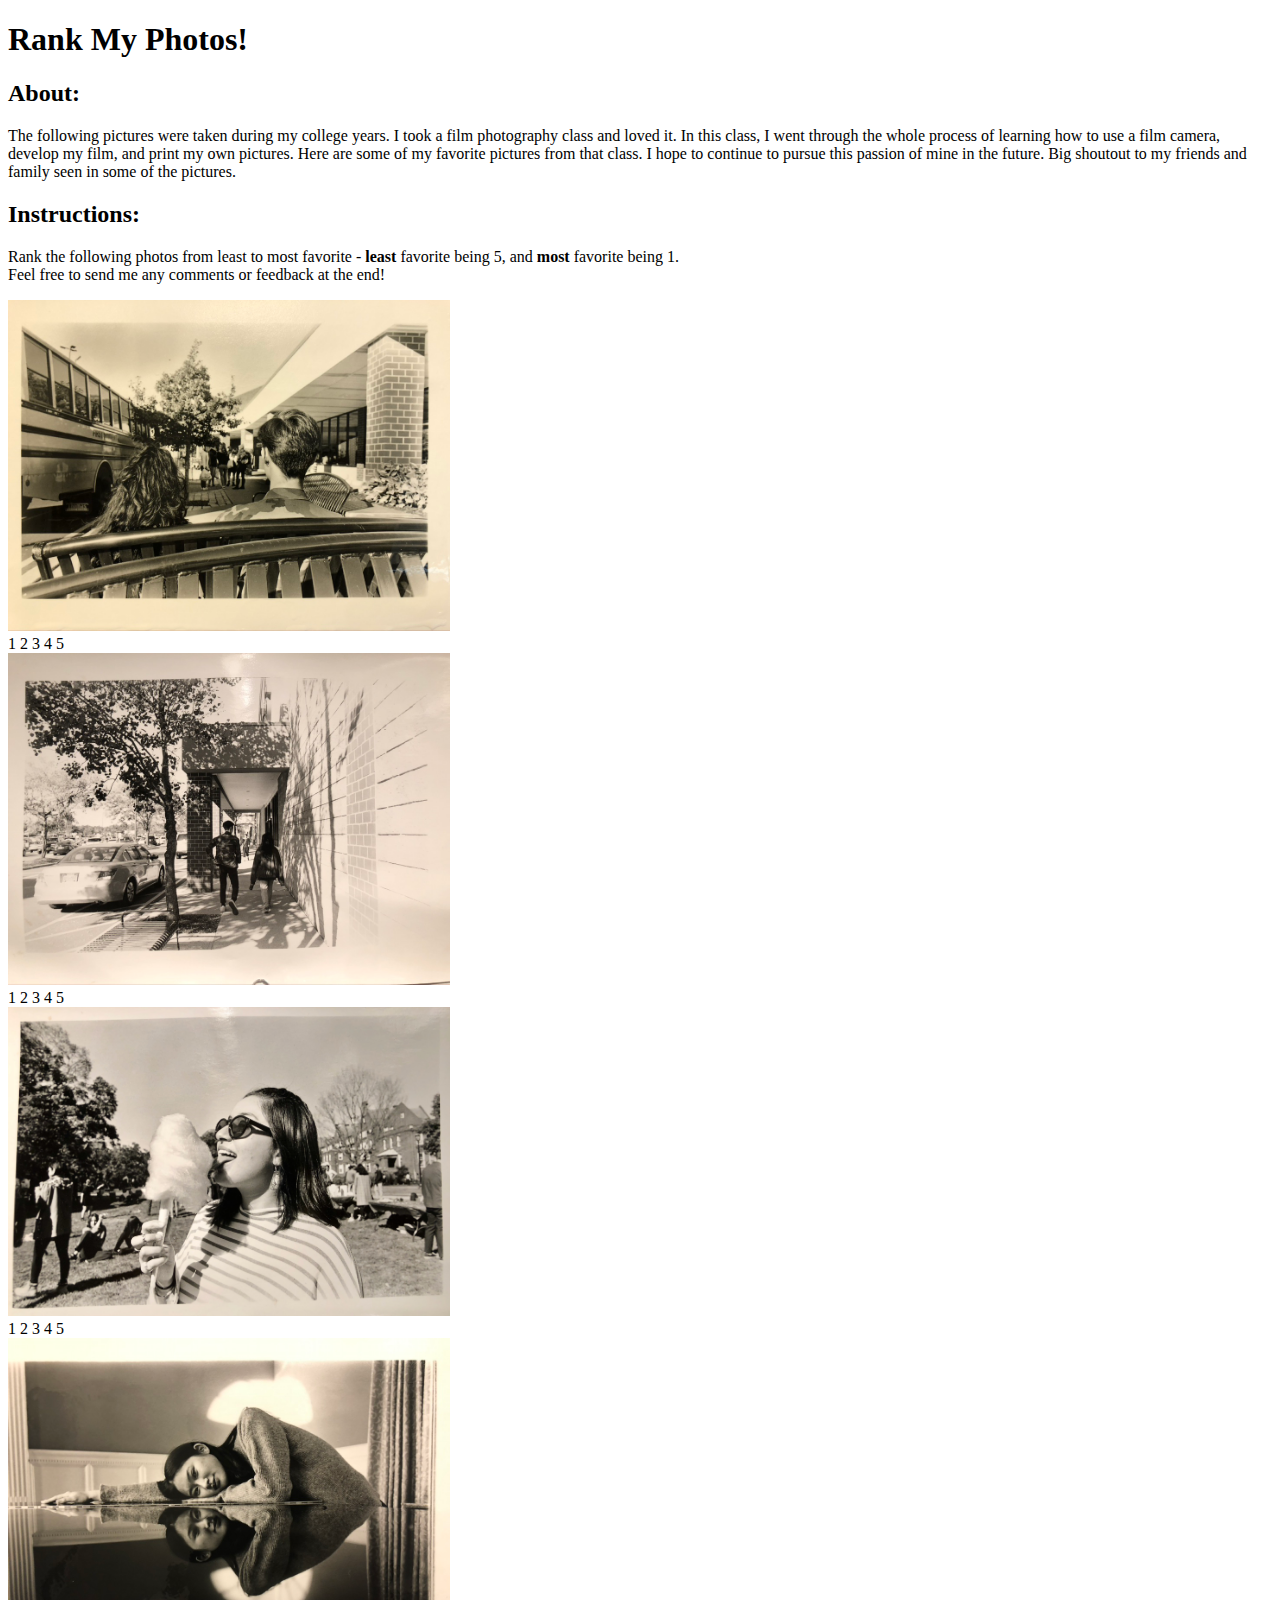
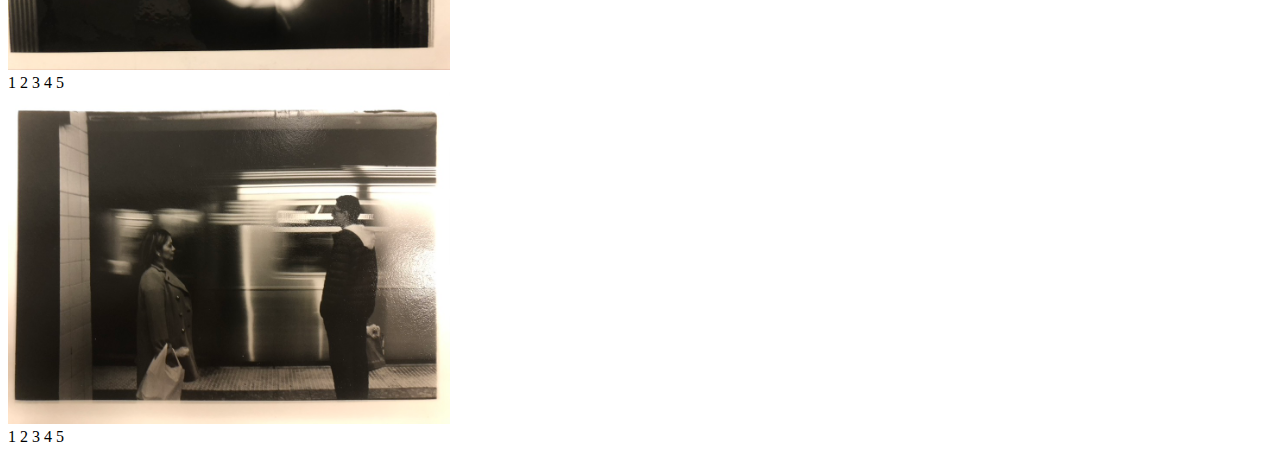
==== index.html @ 5106c971 "added instructions for app and photos that will be used" ====
<!DOCTYPE html>
<html lang="en">
<head>
    <meta charset="UTF-8">
    <meta name="viewport" content="width=device-width, initial-scale=1.0">
    <title>Document</title>
</head>
<body>
    <h1>Rank My Photos!</h1>

    <section>
        <h2>About:</h2>
        <p>
            The following pictures were taken during my college years. I took a film photography class and loved it. In this class, I went through the whole process of learning how to use a film camera, develop my film, and print my own pictures. Here are some of my favorite pictures from that class. I hope to continue to pursue this passion of mine in the future. Big shoutout to my friends and family seen in some of the pictures.
        </p>
    </section>

    <section>
        <h2>Instructions:</h2>
        <p>Rank the following photos from least to most favorite - <b>least</b> favorite being 5, and <b>most</b> favorite being 1.
            <br>
            Feel free to send me any comments or feedback at the end!
        </p>
    </section>

    <section>
        <img src="/images/pic1.jpeg" alt="first picture" height="auto" width="35%">
        <figcaption>1 2 3 4 5</figcaption>
        <img src="/images/pic2.jpeg" alt="second picture" height="auto" width="35%">
        <figcaption>1 2 3 4 5</figcaption>
        <img src="/images/pic3.jpeg" alt="third picture" height="auto" width="35%">
        <figcaption>1 2 3 4 5</figcaption>
        <img src="/images/pic4.jpeg" alt="fourth picture" height="auto" width="35%">
        <figcaption>1 2 3 4 5</figcaption>
        <img src="/images/pic5.jpeg" alt="fifth picture" height="auto" width="35%">
        <figcaption>1 2 3 4 5</figcaption>

        <!--**: This picture creates a height difference-->
        <!-- <img src="/images/pic6.jpeg" alt="sixth picture" height="auto" width="35%"> -->
    </section>
</body>
</html>
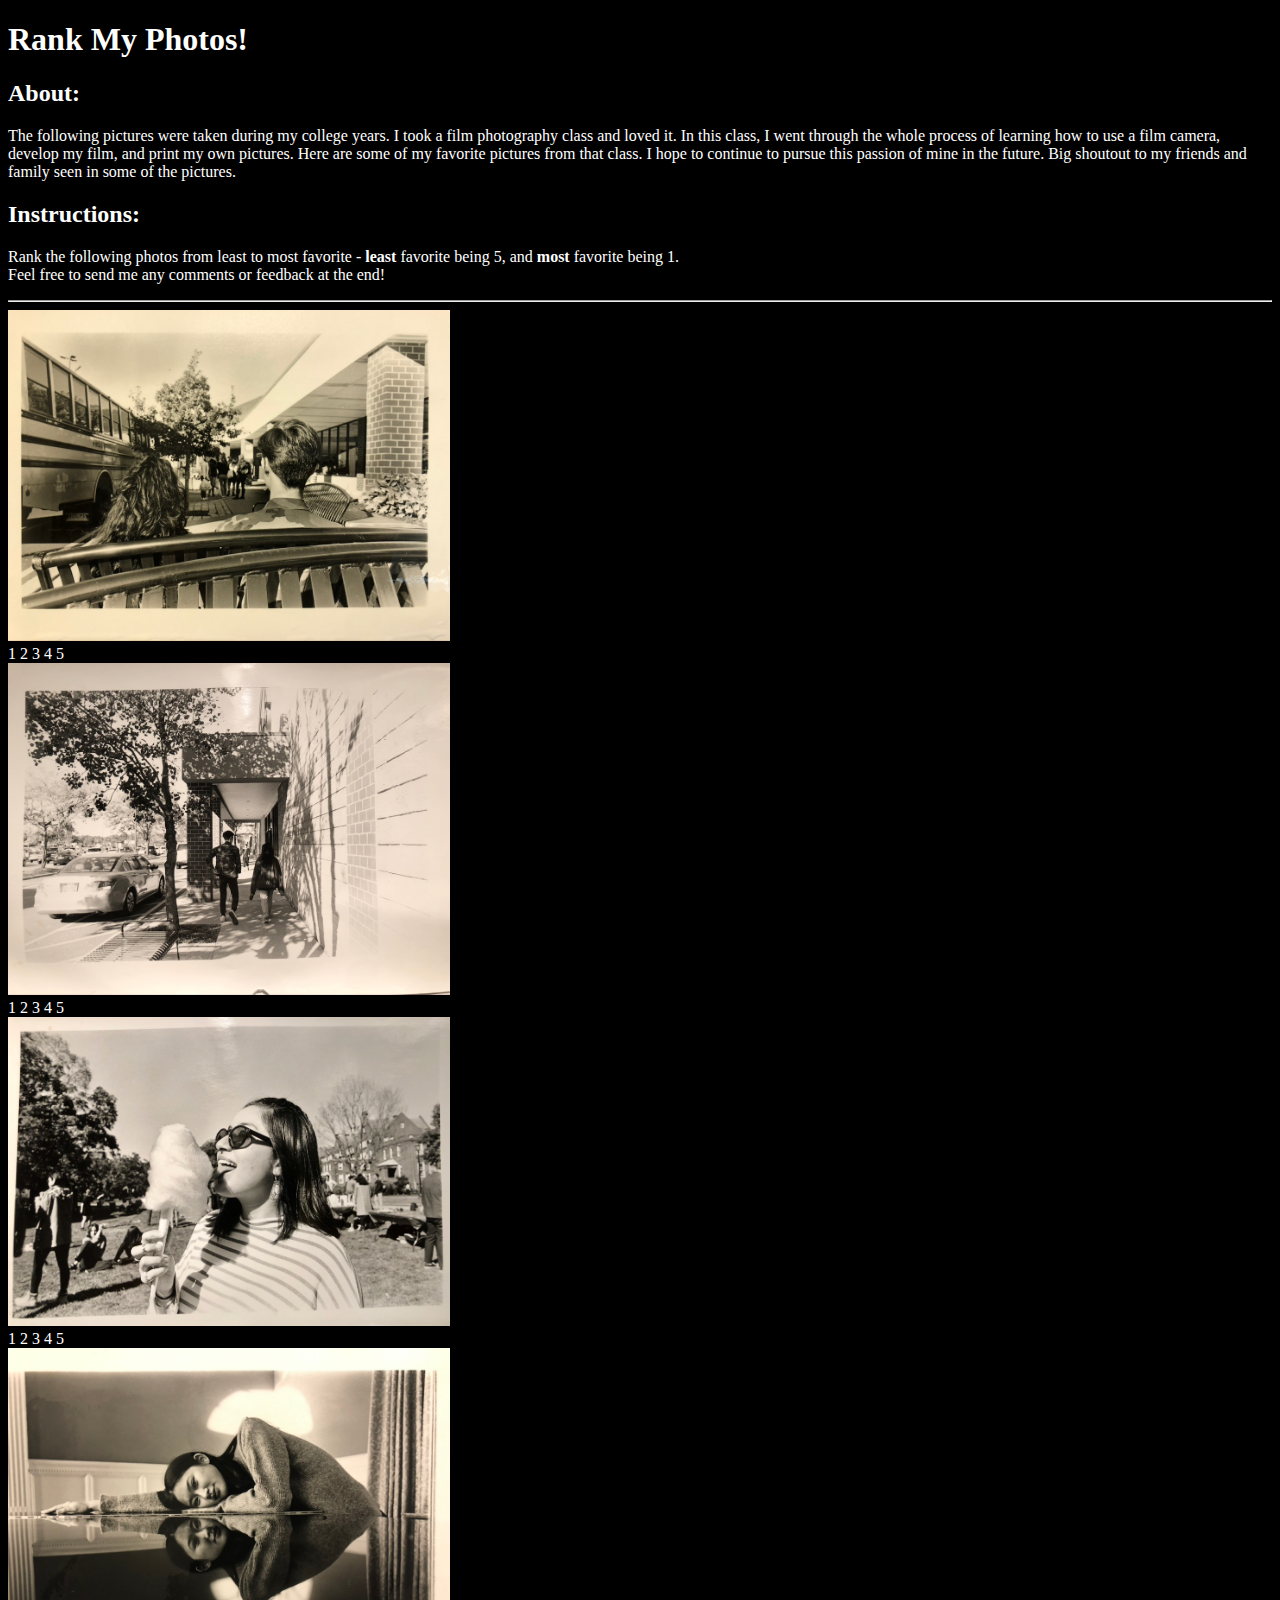
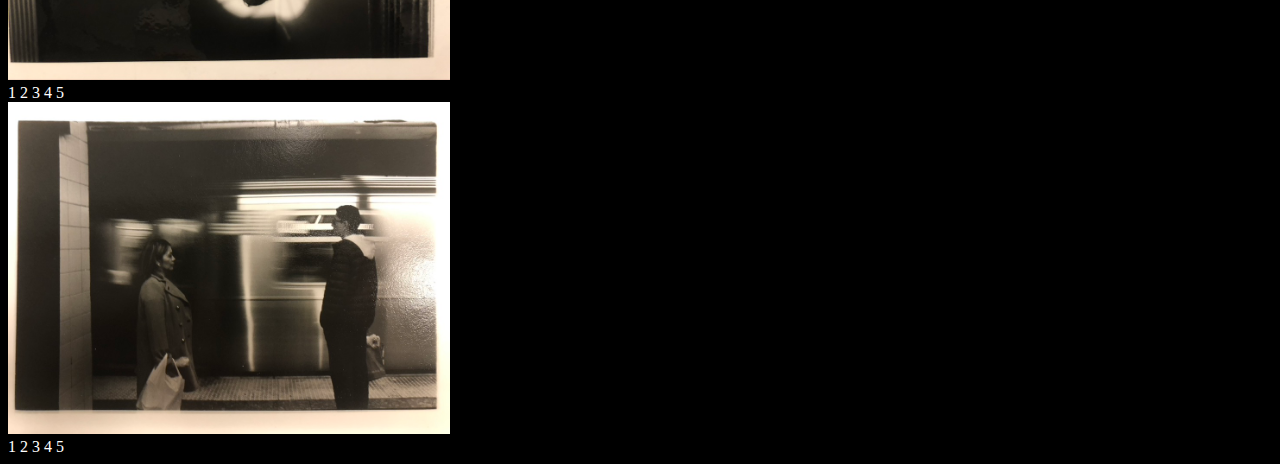
==== commit 1b359622: "added css inline, internal, and external style sheets" ====
--- a/index.html
+++ b/index.html
@@ -4,6 +4,12 @@
     <meta charset="UTF-8">
     <meta name="viewport" content="width=device-width, initial-scale=1.0">
     <title>Document</title>
+    <link rel="stylesheet" href="/style.css">
+    <style>
+        body {
+            background-color: black;
+        }
+    </style>
 </head>
 <body>
     <h1>Rank My Photos!</h1>
@@ -23,6 +29,8 @@
         </p>
     </section>
 
+    <hr>
+
     <section>
         <img src="/images/pic1.jpeg" alt="first picture" height="auto" width="35%">
         <figcaption>1 2 3 4 5</figcaption>
--- a/style.css
+++ b/style.css
@@ -0,0 +1,12 @@
+h1 {
+    color: white;
+}
+h2 {
+    color: white;
+}
+p {
+    color: white;
+}
+figcaption {
+    color: white;
+}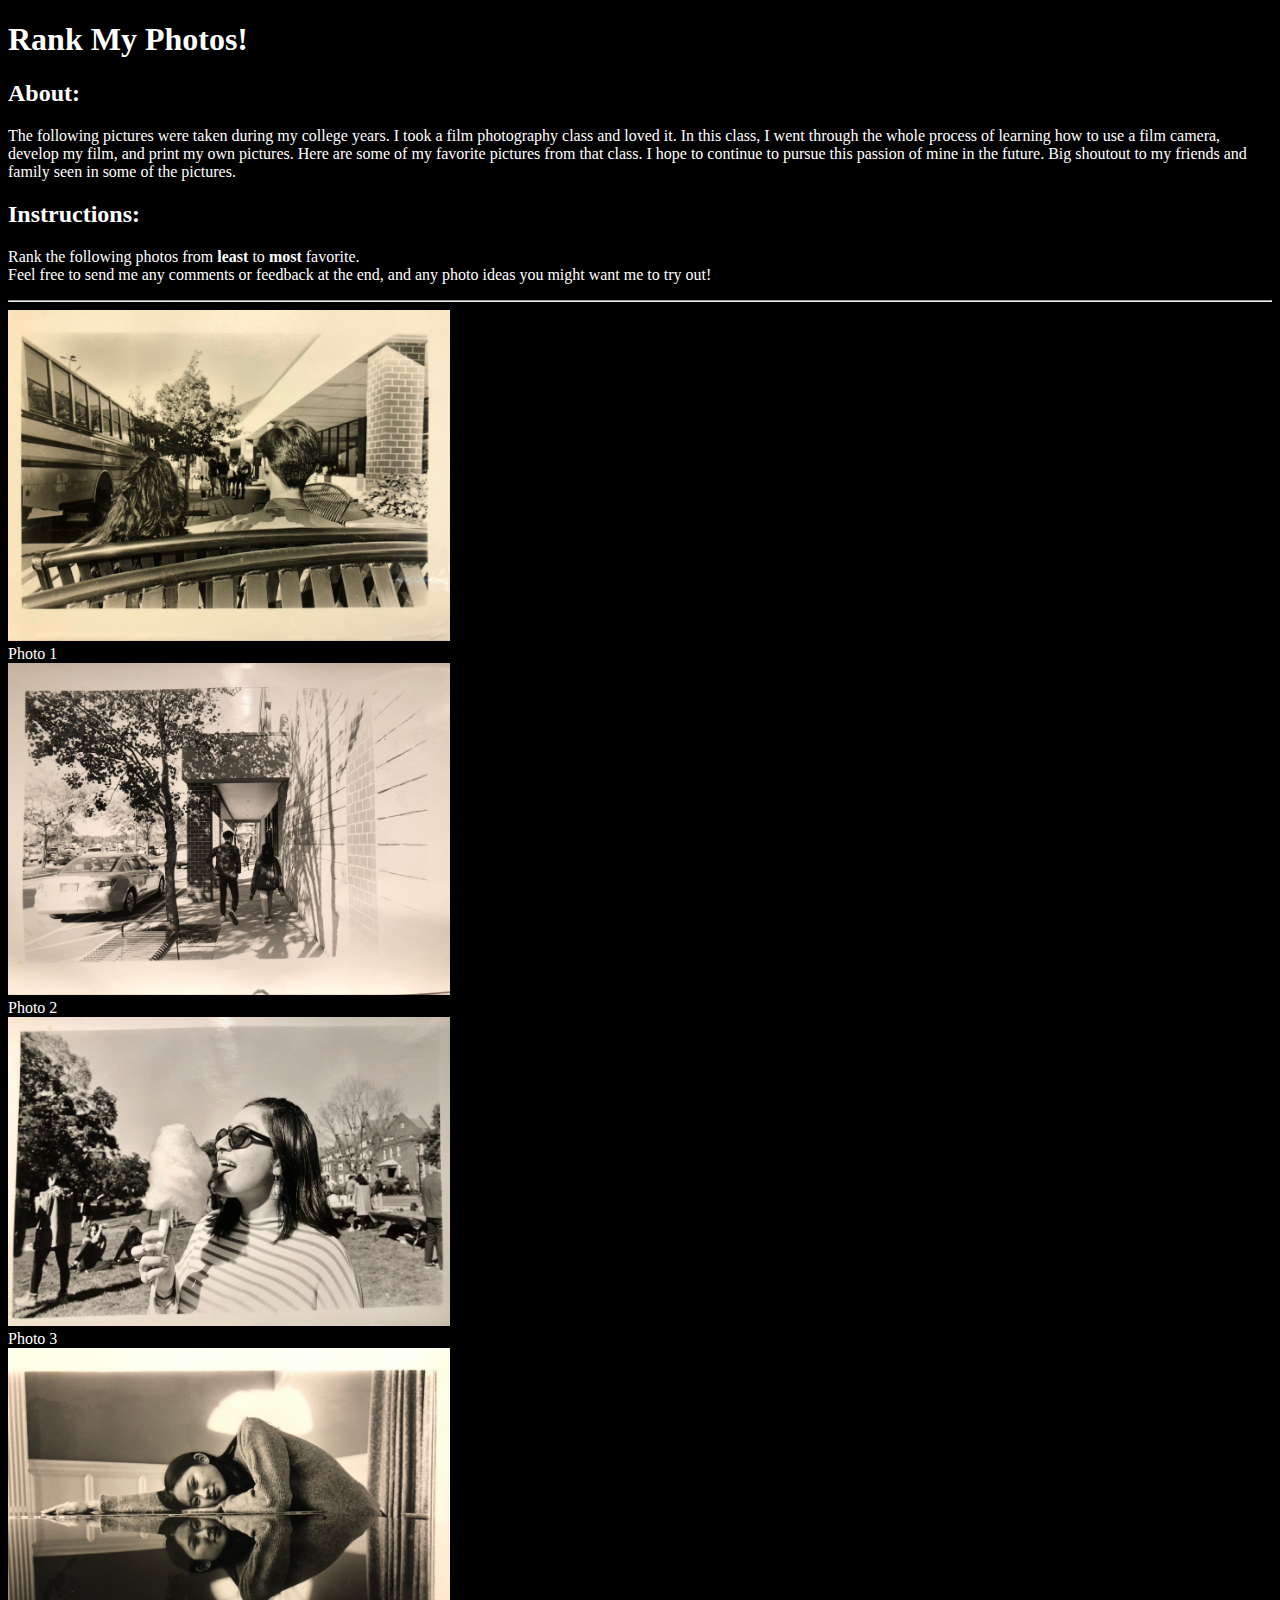
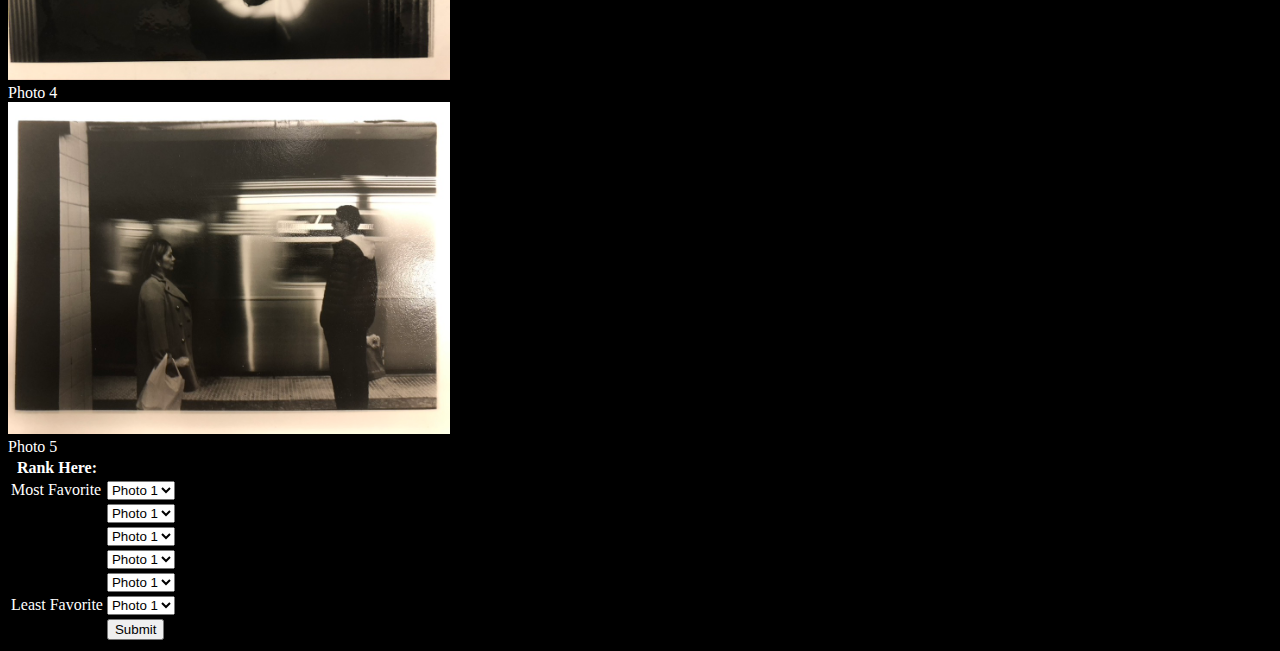
==== commit 046f6b74: "added table, form, and dropdown menu" ====
--- a/index.html
+++ b/index.html
@@ -23,9 +23,9 @@
 
     <section>
         <h2>Instructions:</h2>
-        <p>Rank the following photos from least to most favorite - <b>least</b> favorite being 5, and <b>most</b> favorite being 1.
+        <p>Rank the following photos from <b>least</b> to <b>most</b> favorite.
             <br>
-            Feel free to send me any comments or feedback at the end!
+            Feel free to send me any comments or feedback at the end, and any photo ideas you might want me to try out!
         </p>
     </section>
 
@@ -33,18 +33,112 @@
 
     <section>
         <img src="/images/pic1.jpeg" alt="first picture" height="auto" width="35%">
-        <figcaption>1 2 3 4 5</figcaption>
+        <figcaption>Photo 1</figcaption>
         <img src="/images/pic2.jpeg" alt="second picture" height="auto" width="35%">
-        <figcaption>1 2 3 4 5</figcaption>
+        <figcaption>Photo 2</figcaption>
         <img src="/images/pic3.jpeg" alt="third picture" height="auto" width="35%">
-        <figcaption>1 2 3 4 5</figcaption>
+        <figcaption>Photo 3</figcaption>
         <img src="/images/pic4.jpeg" alt="fourth picture" height="auto" width="35%">
-        <figcaption>1 2 3 4 5</figcaption>
+        <figcaption>Photo 4</figcaption>
         <img src="/images/pic5.jpeg" alt="fifth picture" height="auto" width="35%">
-        <figcaption>1 2 3 4 5</figcaption>
+        <figcaption>Photo 5</figcaption>
 
         <!--**: This picture creates a height difference-->
         <!-- <img src="/images/pic6.jpeg" alt="sixth picture" height="auto" width="35%"> -->
     </section>
+
+    <table>
+        <tr>
+            <th>Rank Here:</th>
+        </tr>
+        <tr>
+            <td>Most Favorite</td>
+            <td>
+                <form action="#">
+                    <select name="photos">
+                      <option value="photo1">Photo 1</option>
+                      <option value="photo2">Photo 2</option>
+                      <option value="photo3">Photo 3</option>
+                      <option value="photo4">Photo 4</option>
+                      <option value="photo5">Photo 5</option>
+                    </select>
+                  </form>
+            </td>
+        </tr>
+        <tr>
+            <td></td>
+            <td>
+                <form action="#">
+                    <select name="photos">
+                      <option value="photo1">Photo 1</option>
+                      <option value="photo2">Photo 2</option>
+                      <option value="photo3">Photo 3</option>
+                      <option value="photo4">Photo 4</option>
+                      <option value="photo5">Photo 5</option>
+                    </select>
+                  </form>
+            </td>
+        </tr>
+        <tr>
+            <td></td>
+            <td>
+                <form action="#">
+                    <select name="photos">
+                      <option value="photo1">Photo 1</option>
+                      <option value="photo2">Photo 2</option>
+                      <option value="photo3">Photo 3</option>
+                      <option value="photo4">Photo 4</option>
+                      <option value="photo5">Photo 5</option>
+                    </select>
+                  </form>
+            </td>
+        </tr>
+        <tr>
+            <td></td>
+            <td>
+                <form action="#">
+                    <select name="photos">
+                      <option value="photo1">Photo 1</option>
+                      <option value="photo2">Photo 2</option>
+                      <option value="photo3">Photo 3</option>
+                      <option value="photo4">Photo 4</option>
+                      <option value="photo5">Photo 5</option>
+                    </select>
+                  </form>
+            </td>
+        </tr>
+        <tr>
+            <td></td>
+            <td>
+                <form action="#">
+                    <select name="photos">
+                      <option value="photo1">Photo 1</option>
+                      <option value="photo2">Photo 2</option>
+                      <option value="photo3">Photo 3</option>
+                      <option value="photo4">Photo 4</option>
+                      <option value="photo5">Photo 5</option>
+                    </select>
+                  </form>
+            </td>
+        </tr>
+        <tr>
+            <td>Least Favorite</td>
+            <td>
+                <form action="#">
+                    <select name="photos">
+                      <option value="photo1">Photo 1</option>
+                      <option value="photo2">Photo 2</option>
+                      <option value="photo3">Photo 3</option>
+                      <option value="photo4">Photo 4</option>
+                      <option value="photo5">Photo 5</option>
+                    </select>
+                  </form>
+            </td>
+        </tr>
+        <tr>
+            <td></td>
+            <td><input type="submit"></td>
+        </tr>
+     </table>
 </body>
 </html>--- a/style.css
+++ b/style.css
@@ -9,4 +9,8 @@
 }
 figcaption {
     color: white;
+}
+
+table {
+    color: white;
 }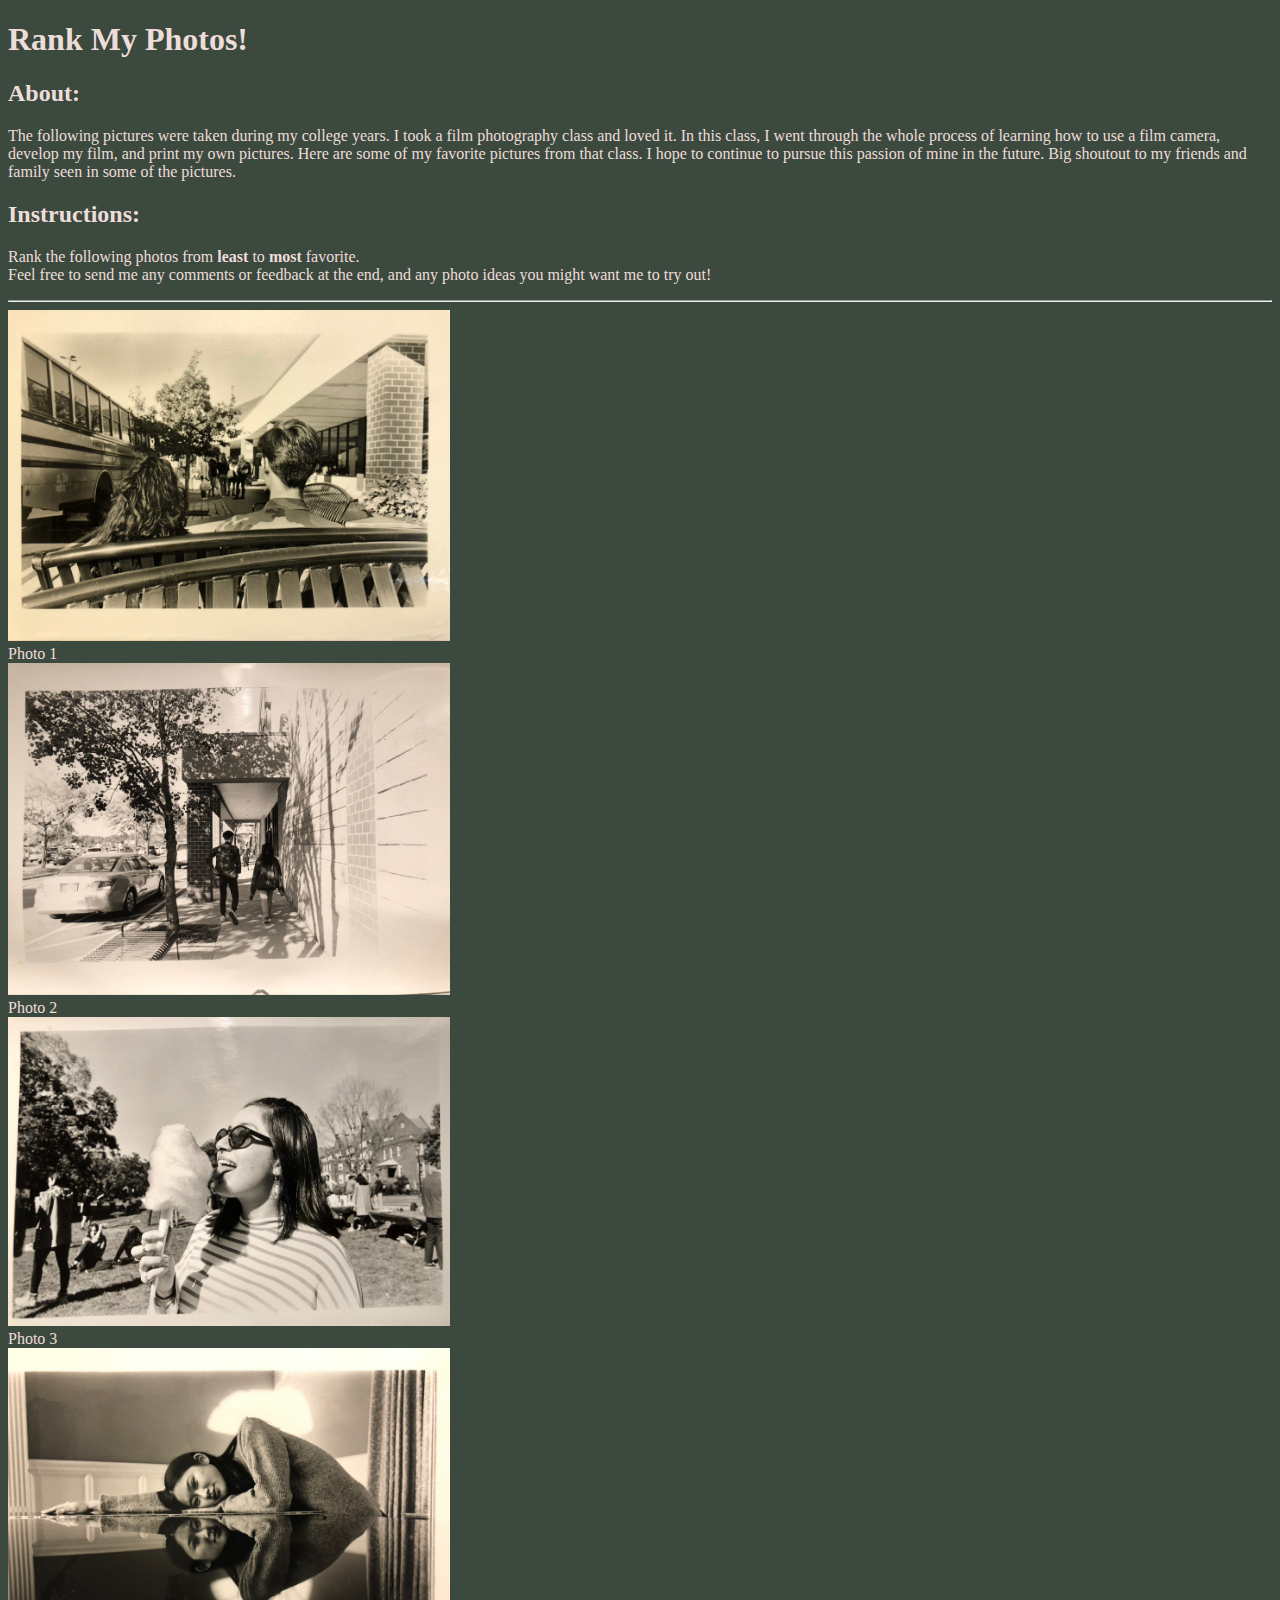
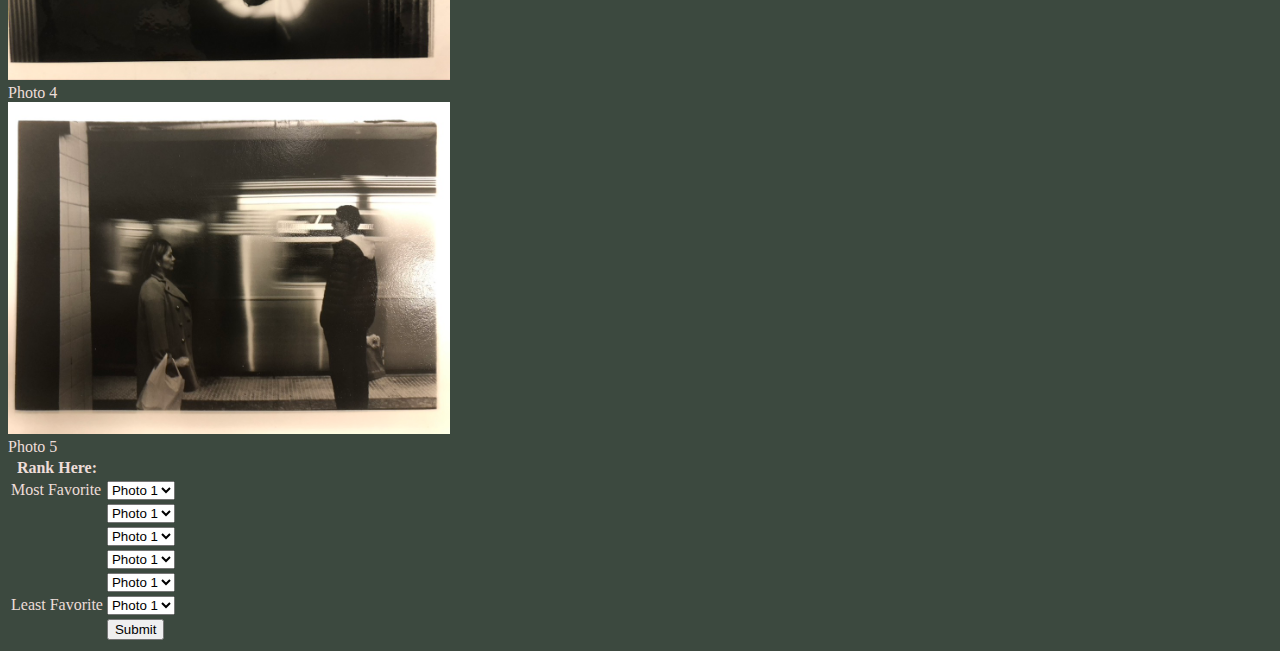
==== commit 476556d0: "editing color palette" ====
--- a/index.html
+++ b/index.html
@@ -7,7 +7,7 @@
     <link rel="stylesheet" href="/style.css">
     <style>
         body {
-            background-color: black;
+            background-color: #3C493F;
         }
     </style>
 </head>
--- a/style.css
+++ b/style.css
@@ -1,16 +1,3 @@
-h1 {
-    color: white;
-}
-h2 {
-    color: white;
-}
-p {
-    color: white;
-}
-figcaption {
-    color: white;
-}
-
-table {
-    color: white;
+h1, h2, p, hr, figcaption, table {
+    color: #edddd9;
 }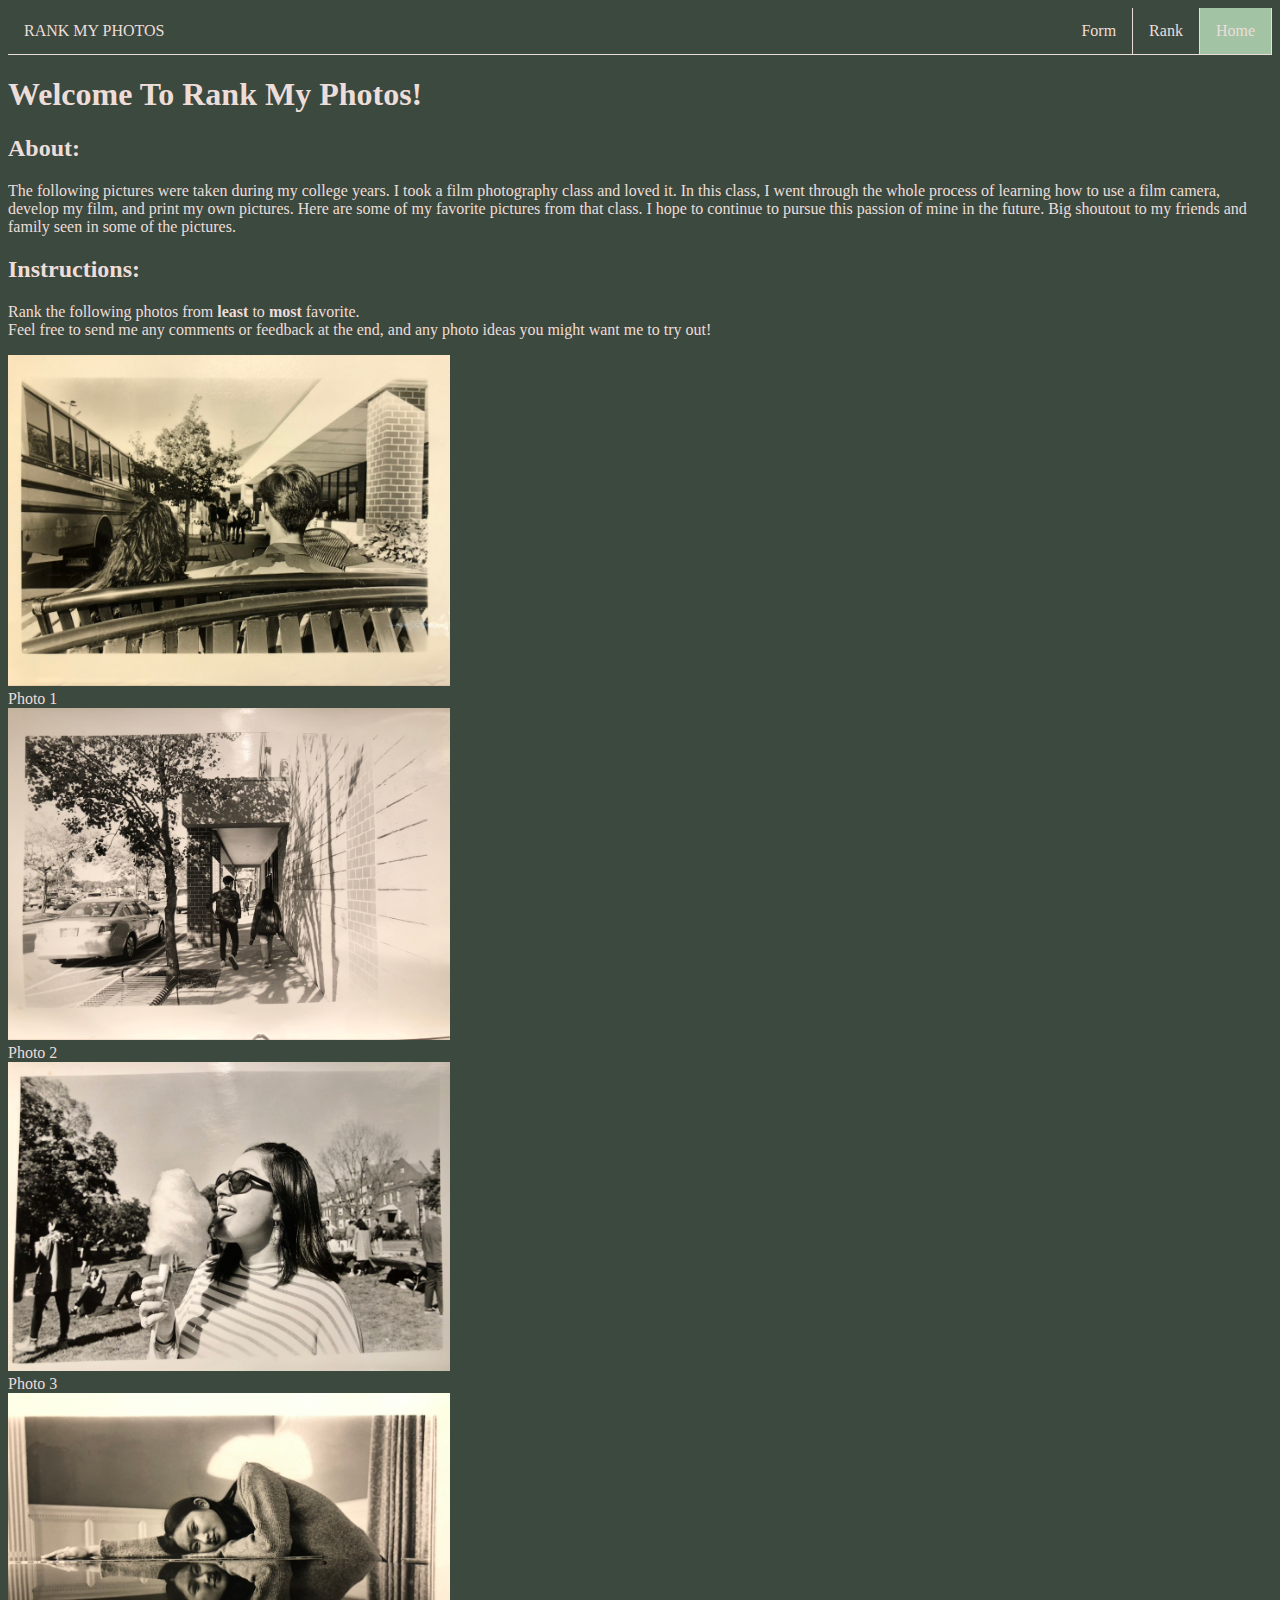
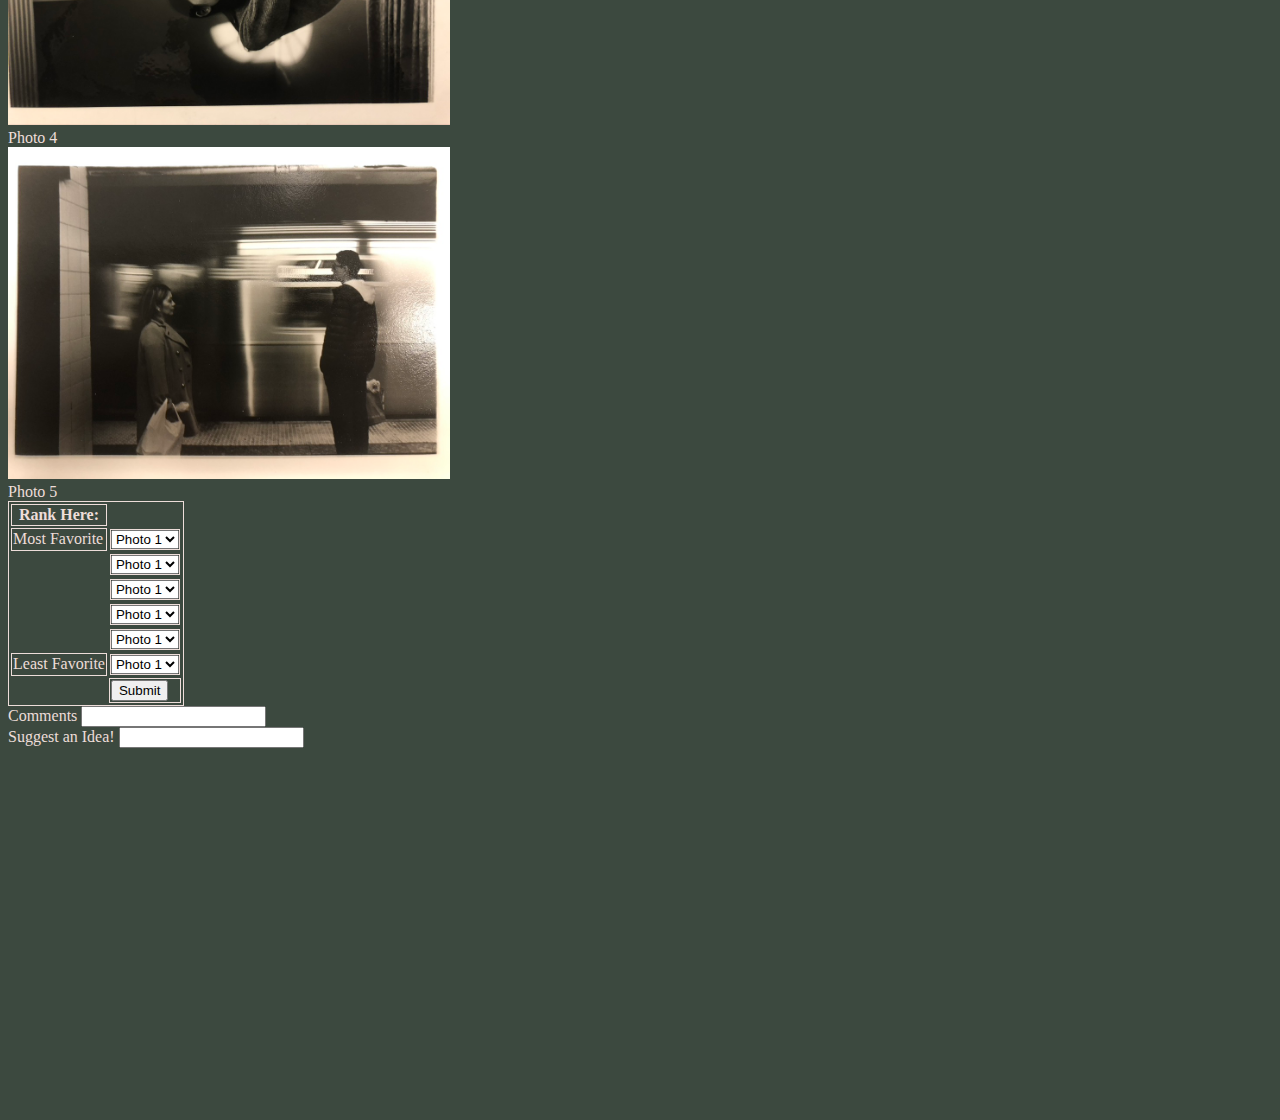
==== commit 212aca6d: "added navbar, form page, and gif" ====
--- a/index.html
+++ b/index.html
@@ -12,7 +12,16 @@
     </style>
 </head>
 <body>
-    <h1>Rank My Photos!</h1>
+    <!--Navbar-->
+    <ul>
+        <li style="float:left"><a href="#form">RANK MY PHOTOS</a></li>
+        <li><a class="active" href="#rank">Home</a></li>
+        <li><a href="#home">Rank</a></li>
+        <li><a href="#about">Form</a></li>
+     </ul>
+
+    <!--Home Section-->
+    <h1> Welcome To Rank My Photos!</h1>
 
     <section>
         <h2>About:</h2>
@@ -29,7 +38,7 @@
         </p>
     </section>
 
-    <hr>
+    <!--Rank Section-->
 
     <section>
         <img src="/images/pic1.jpeg" alt="first picture" height="auto" width="35%">
@@ -47,14 +56,14 @@
         <!-- <img src="/images/pic6.jpeg" alt="sixth picture" height="auto" width="35%"> -->
     </section>
 
-    <table>
+    <table class="ranking-table">
         <tr>
-            <th>Rank Here:</th>
+            <th class="ranking-table">Rank Here:</th>
         </tr>
         <tr>
-            <td>Most Favorite</td>
+            <td class="ranking-table">Most Favorite</td>
             <td>
-                <form action="#">
+                <form class="ranking-table" action="#">
                     <select name="photos">
                       <option value="photo1">Photo 1</option>
                       <option value="photo2">Photo 2</option>
@@ -68,7 +77,7 @@
         <tr>
             <td></td>
             <td>
-                <form action="#">
+                <form class="ranking-table" action="#">
                     <select name="photos">
                       <option value="photo1">Photo 1</option>
                       <option value="photo2">Photo 2</option>
@@ -82,7 +91,7 @@
         <tr>
             <td></td>
             <td>
-                <form action="#">
+                <form class="ranking-table" action="#">
                     <select name="photos">
                       <option value="photo1">Photo 1</option>
                       <option value="photo2">Photo 2</option>
@@ -96,7 +105,7 @@
         <tr>
             <td></td>
             <td>
-                <form action="#">
+                <form class="ranking-table" action="#">
                     <select name="photos">
                       <option value="photo1">Photo 1</option>
                       <option value="photo2">Photo 2</option>
@@ -110,7 +119,7 @@
         <tr>
             <td></td>
             <td>
-                <form action="#">
+                <form class="ranking-table" action="#">
                     <select name="photos">
                       <option value="photo1">Photo 1</option>
                       <option value="photo2">Photo 2</option>
@@ -122,9 +131,9 @@
             </td>
         </tr>
         <tr>
-            <td>Least Favorite</td>
+            <td class="ranking-table">Least Favorite</td>
             <td>
-                <form action="#">
+                <form class="ranking-table" action="#">
                     <select name="photos">
                       <option value="photo1">Photo 1</option>
                       <option value="photo2">Photo 2</option>
@@ -137,8 +146,19 @@
         </tr>
         <tr>
             <td></td>
-            <td><input type="submit"></td>
+            <td class="ranking-table"><input type="submit"></td>
         </tr>
-     </table>
+    </table>
+
+    <!--Form Section-->
+    <form action="#">
+        <label for="Comments">Comments</label>
+        <input type="text" name="comment" id="comment" required>
+        <br>
+        <label for="Idea">Suggest an Idea!</label>
+        <input type="text" name="idea" id="idea" required>
+    </form>
+
+    <iframe src="https://giphy.com/embed/l3q2wJsC23ikJg9xe" width="480" height="360" style="" frameBorder="0" class="giphy-embed" allowFullScreen></iframe>
 </body>
 </html>--- a/style.css
+++ b/style.css
@@ -1,3 +1,38 @@
-h1, h2, p, hr, figcaption, table {
+/* nav bar */
+ul {
+    list-style-type: none;
+    margin: 0;
+    padding: 0;
+    overflow: hidden;
+    background-color: #3C493F;
+    border-bottom: 1px solid #edddd9;
+}
+li {
+    float: right;
+    border-right: 1px solid #edddd9;
+}
+li:first-child {
+    border-right: none;
+}
+li a {
+    display: block;
     color: #edddd9;
+    text-align: center;
+    padding: 14px 16px;
+    text-decoration: none;
+}
+li a:hover:not(.active) {
+    background-color: #A2C3A4;
+}
+.active {
+    background-color: #A2C3A4;
+}
+
+/* setting text color */
+h1, h2, p, hr, figcaption, table, form {
+    color: #edddd9;
+}
+
+.ranking-table {
+    border: 1px solid #edddd9;
 }